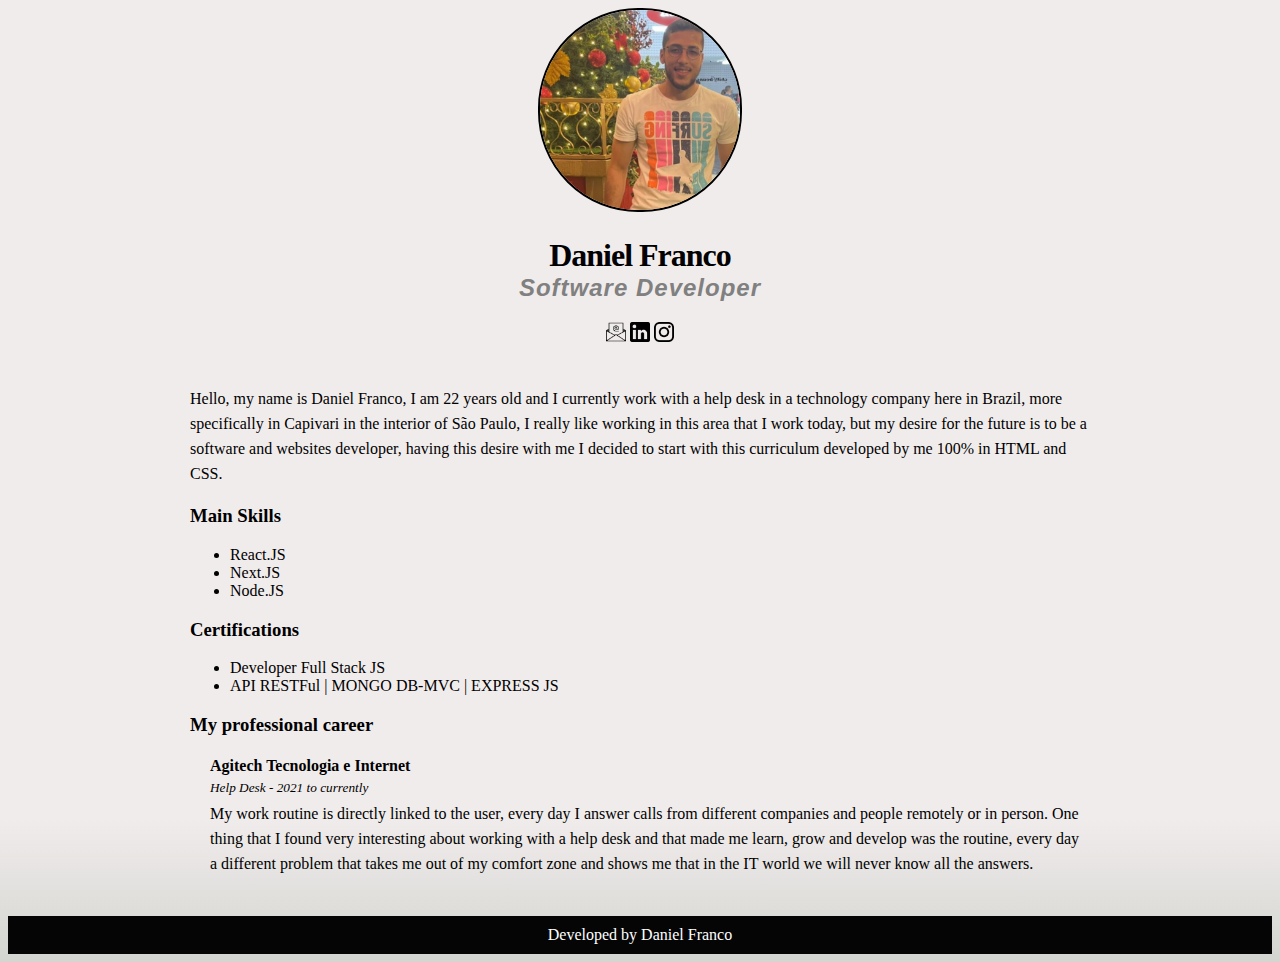
==== index.html @ 06acdefd "Subindo meu curriculo" ====
<!DOCTYPE html>
<html lang="pt">
<head>
    <meta charset="UTF-8">
    <meta http-equiv="X-UA-Compatible" content="IE=edge">
    <meta name="viewport" content="width=device-width, initial-scale=1.0">
    <title>Currículo Daniel Franco</title>
    <link rel="stylesheet" href="css/style.css">
</head>
<body>
    <div class="container">
            <div class="profile">
            <img src="img/franco.jpg" width="200" alt="Foto Daniel Franco" class="foto-perfil">
            <h1>Daniel Franco</h1>
            <h2>Software Developer</h2>
            <a href="contato.html" target="_blank" class="social-links">
                <img src="img/email.png" alt="icone email" class="social-icons">

            </a>
            
            
            <a href="https://www.linkedin.com/in/daniel-franco-2405a81a4/" target="_blank" class="social-links">
                <img src="img/logo-linkedin.png" alt="icone linkedin" class="social-icons">

                <a href="https://www.instagram.com/daniel_francco/" target="_blank" class="social-links">
                    <img src="img/logo-instagram.png" alt="icone instagram" class="social-icons">

            </div>

        </a>

        <p>Hello, my name is Daniel Franco, I am 22 years old and I currently work with a help desk in a technology company here in Brazil, more specifically in Capivari in the interior of São Paulo, I really like working in this area that I work today, but my desire for the future is to be a software and websites developer, having this desire with me I decided to start with this curriculum developed by me 100% in HTML and CSS.</p>
<header>
        <h3>Main Skills</h3>
        <ul>
            <li>React.JS</li>
            <li>Next.JS</li>
            <li>Node.JS</li>
            
        </ul>
    </header>
        <h3>Certifications</h3>
            <ul>
                <li>Developer Full Stack JS</li>
                <li>API RESTFul | MONGO DB-MVC | EXPRESS JS</li>
            </ul>

            <h3>My professional career</h3>
            <ul class="jobs-list">
                <li>
                    <h4>Agitech Tecnologia e Internet</h4>
                    <h5>Help Desk - 2021 to currently</h5>
                    <p>My work routine is directly linked to the user, every day I answer calls from different companies and people remotely or in person.
                        One thing that I found very interesting about working with a help desk and that made me learn, grow and develop was the routine, every day a different problem that takes me out of my comfort zone and shows me that in the IT world we will never know all the answers.</p>
                </li>
            </ul>
         
    </div>
    <div class="footer">
        Developed by Daniel Franco
    </div>
</body>
</html>
---- css/style.css ----
body {
    background: rgb(241,236,236);
    background: linear-gradient(180deg, rgba(241,236,236,1) 85%, rgba(211,213,208,1) 100%);
}
.container {
    width: 900px;
    margin: 0 auto;
}


.profile {
    text-align: center;
    margin-bottom: 40px;
}

.social-links {
    text-decoration: none;
}

.foto-perfil {
    width: 200px;
    border: 2px solid black;
    border-radius: 100px;
} 

h1 {
    margin-bottom: 0px;
    letter-spacing: -1px;
    color: black;
}
h2 {
    margin-top: 0px;
    font-style: italic;
    color: gray;
    font-weight: 600;
    letter-spacing: 1px;
    font-family:'Segoe UI', Tahoma, Geneva, Verdana, sans-serif;
}

h4 {
    margin-bottom: 5px;

}

h5 {
    margin-top: 0;
    margin-bottom: 5px;
    font-weight: 100;
    font-style: italic;
}

p {
    line-height: 25px;
    margin-top: 0;
}

.social-icons {
    width: 20px;
}

.jobs-list {
    list-style: none;
    padding-left: 20px;
}

.footer {
    margin-top: 40px;
    color: white;
    text-align: center;
    padding: 10px 0;
    background-color: rgb(5, 5, 5);
}
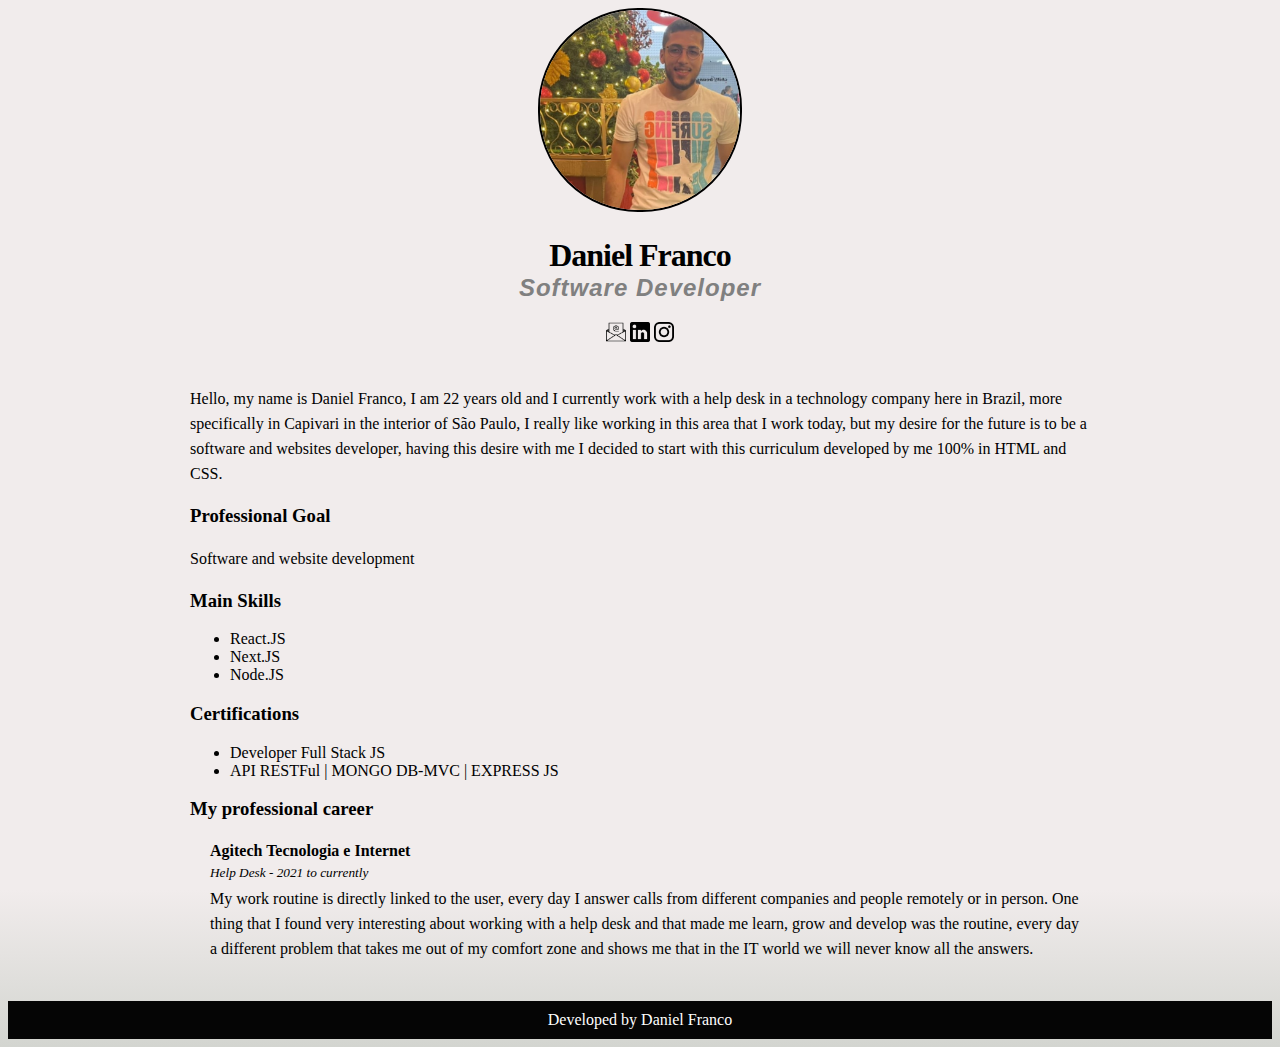
==== commit cedaaf83: "Update index.html" ====
--- a/index.html
+++ b/index.html
@@ -1,10 +1,11 @@
 <!DOCTYPE html>
-<html lang="pt">
+<html lang="en">
 <head>
     <meta charset="UTF-8">
     <meta http-equiv="X-UA-Compatible" content="IE=edge">
     <meta name="viewport" content="width=device-width, initial-scale=1.0">
     <title>Currículo Daniel Franco</title>
+    <link rel="icon" href="img/css (1).png">
     <link rel="stylesheet" href="css/style.css">
 </head>
 <body>
@@ -31,7 +32,9 @@
 
         <p>Hello, my name is Daniel Franco, I am 22 years old and I currently work with a help desk in a technology company here in Brazil, more specifically in Capivari in the interior of São Paulo, I really like working in this area that I work today, but my desire for the future is to be a software and websites developer, having this desire with me I decided to start with this curriculum developed by me 100% in HTML and CSS.</p>
 <header>
-        <h3>Main Skills</h3>
+         <h3>Professional Goal</h3>
+         <p>Software and website development</p>
+         <h3>Main Skills</h3>
         <ul>
             <li>React.JS</li>
             <li>Next.JS</li>
@@ -60,4 +63,4 @@
         Developed by Daniel Franco
     </div>
 </body>
-</html>+</html>
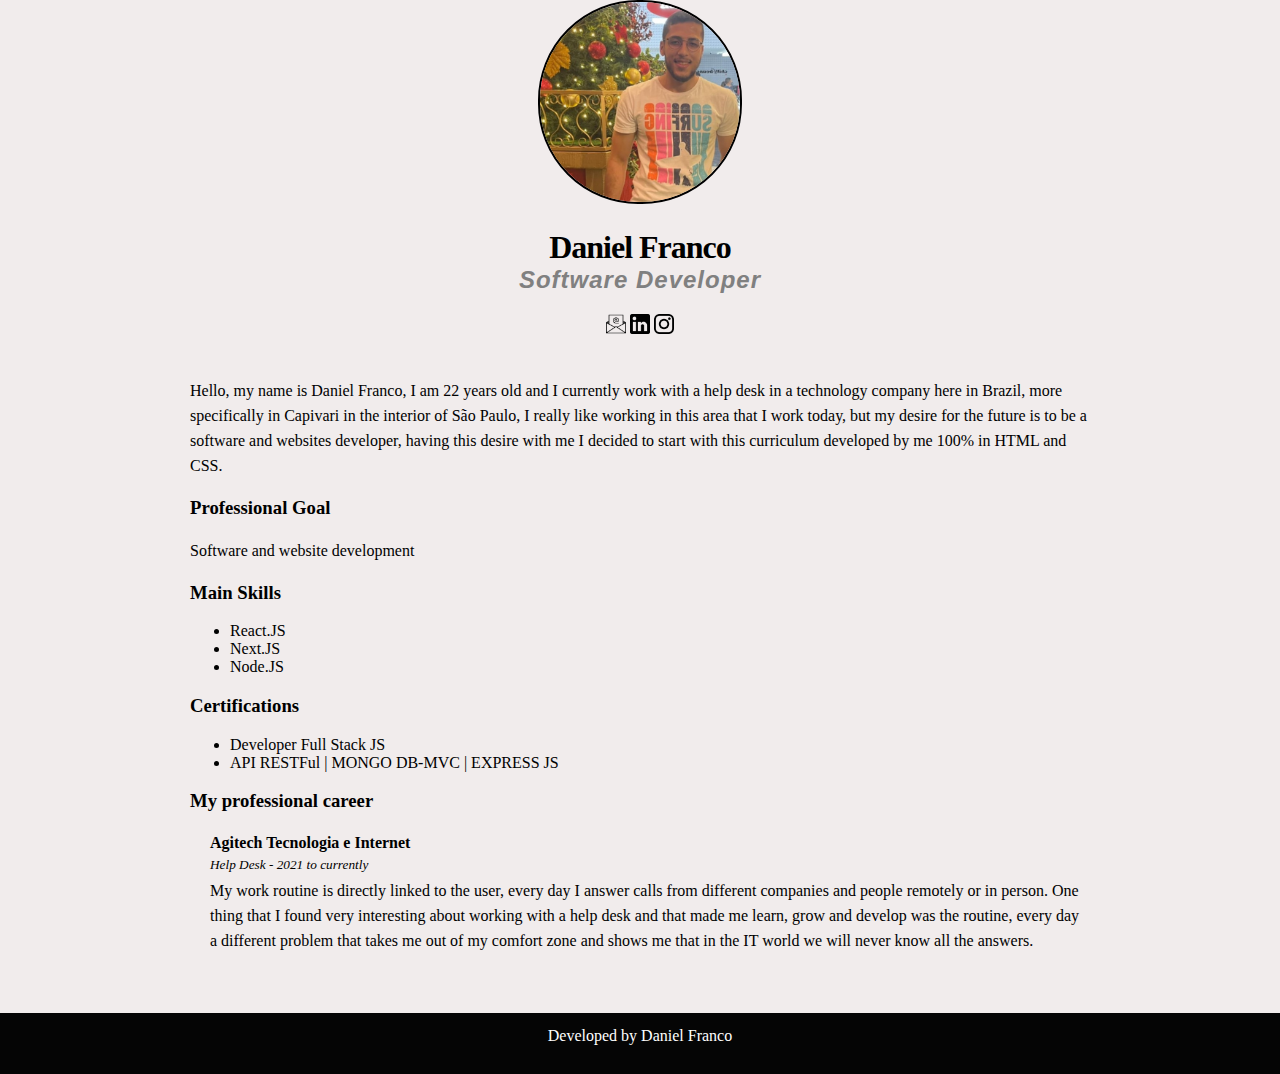
==== commit 68168935: "Update index.html" ====
--- a/index.html
+++ b/index.html
@@ -60,7 +60,7 @@
          
     </div>
     <div class="footer">
-        Developed by Daniel Franco
+           <p> Developed by Daniel Franco</p>
     </div>
 </body>
 </html>
--- a/css/style.css
+++ b/css/style.css
@@ -1,6 +1,11 @@
+
+.parag {
+    margin-top: 0;
+}
+
 body {
-    background: rgb(241,236,236);
-    background: linear-gradient(180deg, rgba(241,236,236,1) 85%, rgba(211,213,208,1) 100%);
+    background-color: rgb(241, 236, 236);
+    margin: 0;
 }
 .container {
     width: 900px;
@@ -64,9 +69,9 @@
 }
 
 .footer {
-    margin-top: 40px;
+    margin-top: 60px;
     color: white;
     text-align: center;
     padding: 10px 0;
     background-color: rgb(5, 5, 5);
-}+}
